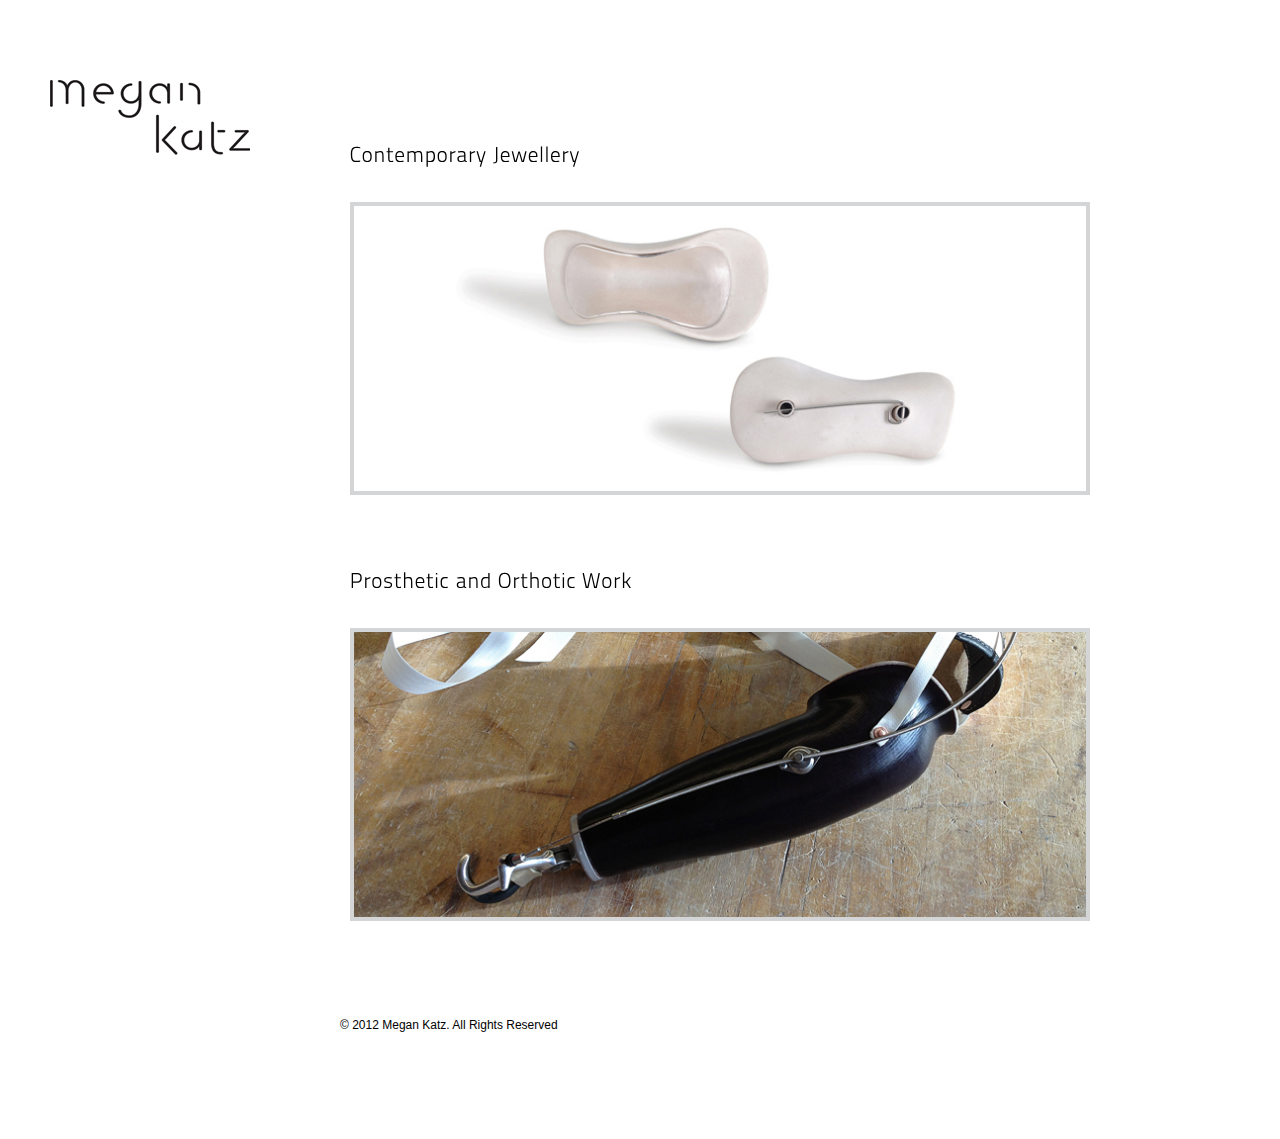
==== index.html @ e5cdc538 "first commit" ====
﻿<!DOCTYPE html PUBLIC "-//W3C//DTD XHTML 1.0 Strict//EN" "http://www.w3.org/TR/xhtml1/DTD/xhtml1-strict.dtd">
<html xmlns="http://www.w3.org/1999/xhtml">
<head>
        <meta http-equiv="Content-Type" content="text/html; charset=utf-8" />
        <title>[ MEGAN KATZ ]</title>

        <!-- CSS -->
        <link rel="stylesheet" media="screen" type="text/css" href="css/style.css" />
        <link rel="stylesheet" type="text/css" href="css/theme_styles/theme1.css" />
        
        <!-- JAVASCRIPT -->
        <script type="text/javascript" src="js/jquery.js"></script>
        <script type="text/javascript" src="js/cufon-yui.js"></script>
        <script type="text/javascript" src="js/Titillium.js"></script>
        <script type="text/javascript" src="js/jquery.easing.1.2.js"></script>
        <script type="text/javascript" src="js/custom.js"></script>
</head>

<body class="fullwidth">
<div id="full_container">
  <div id="logo_and_navigation">
    <h1 class="logo"><a href="#">Megan Katz</a></h1>

    </ul>
    <!-- end logo and navigation -->
  </div>
  <div id="right_side_container">
    <div id="main_wrapper">
      <div id="main">
               <div id="content">
          <div class="entry">
            <h3 class="entry_title"><font face="Arial, Helvetica, sans-serif">Contemporary Jewellery</font>
              <!-- end entry title -->
            </h3>
            <div class="entry_content">
              <p> </p> <!-- Body copy before image -->
              <a href="http://www.megankatz.ca/jewellery/"><img src="images/main-image.jpg" alt="Megan Katz - Jewellery" /></a>
              <p> </p> <!-- Body Copy after the image -->
              <!-- end entry content -->
            </div>
            <!-- end entry -->
          </div>
          
          <p>&nbsp;</p>
          <p>&nbsp;</p>
          <div class="entry">
            <h3 class="entry_title"><font face="Arial, Helvetica, sans-serif">Prosthetic and Orthotic Work</font>
              <!-- end entry title -->
            </h3>
            <div class="entry_content">
              <p> </p> <!-- Body copy before image -->
              <a href="http://www.megankatz.ca/prosthetic/"><img src="images/main-image2.jpg" alt="Megan Katz - Prosthetic" /></a>
              <p> </p> <!-- Body Copy after the image -->
              <!-- end entry content -->
            </div>
            <!-- end entry -->
          </div>
          
          <!-- end content -->
        </div>
        <!-- end main -->
      </div>
      <!-- end main wrapper -->
    </div>
    <div id="footer_wrapper">
      <div id="footer"><span class="copyright">&copy; 2012 <span class="legal">Megan
            Katz.</span> All Rights Reserved</span>
        <!-- end footer -->
      </div>
      <!-- end footer wrapper -->
    </div>
    <!-- end right side container -->
  </div>
  <!-- end full container -->
</div>
</body>
</html>
---- css/style.css ----
/*Small reset*/
body, ul, ol, h1,h2,h3,h4,h5,h6,form,li,p,input,select,legend,textarea,fieldset{ margin:0; padding:0;}



/* HERE IS THE CSS CODE OF LAYOUT STRUCTURE AND ELEMENTS */

/*

1) LOGO AND NAVIGATION CONTAINER
     
	A- LOGO
	B- NAVIGATION

2) RIGHT SIDE CONTAINER

	A- WEBSITE HEADING
	
3) PORTFOLIO
4) FOOTER

	A- COPYRIGHT
	B- SOCIAL ICONS
	
5) MAIN

	A- MAIN CONTENT
	B- SIDEBAR
	
6) GENERIC
7) FORMS

	A- SEARCH FORM
	B- CONTACT FORM			

*/

a, a img {
outline: none;
border: none;	
}

body {
font-size: 12px;
font-family: "Arial", sans-serif;
line-height: 18px;
position: relative;
color: #ffffff;
}

#full_container {
	overflow: scroll;
	display: table;
	height: 100%;
	position: relative;
	width: 100%;
	background-color: #ffffff;
}

#full_container .last {
margin-right: 0;	
}


/*styles switcher*/
ul.styles_switcher {
list-style-type: none;
list-style-position: outside;
position: fixed;
left: 1200px;
width: 37px;
height: auto;
line-height: 14px;
background: url(../images/theme/styles_switcher.png) no-repeat bottom center;
text-align: center;
font-size: 10px;
padding: 15px 0 5px;
overflow: hidden;	
}

ul.styles_switcher li {
display: block;
margin: 5px 0;
}

ul.styles_switcher li a {
color: #8F754B;
text-decoration: none;
display: block;	
}

ul.styles_switcher li a:hover {
color: #E9D8B6;
text-decoration: underline;
}

ul.styles_switcher li a.sliding_button {
height: 16px;
width: 16px;
display: block;
background: url(../images/theme/settings.png) no-repeat center center;
text-indent: -9999px;
color: #000000;
margin: 0 auto;
margin-top: 15px;
opacity: .6;
}

ul.styles_switcher li a.sliding_button:hover {
opacity: 1;
padding-top: 5px;	
}

/*tooltip*/
#tooltip {
	position:absolute;
	background:#080706;
	padding:5px;
	color:#000000;
	display:none;
	overflow: hidden;
	font-size: 9px;
	border: 1px solid #211F17;
}

/************************************************************************
1) LOGO AND NAVIGATION CONTAINER
*************************************************************************/

#logo_and_navigation {
position: absolute;
padding-top: 55px;	/*top space between logo and navigation part and top*/
padding-left: 50px;	/*left space between logo and navigation part and left*/
display: block;
width: 240px;
float: left;
height: 100%;	
}


/* A- LOGO */

.logo a, .logo a:hover {
text-indent: -9999px;
display: block;
position: relative;
top: 0;
left: 0;
outline: none;
border: none;
height: 121px;
width: 200px;
text-transform: uppercase;	
}

/* B- NAVIGATION */

ul#nav {
font-family: "Arial", sans-serif;
list-style-type: none;
list-style-position: outside;
display: block;
padding-top: 55px;	
}

ul#nav li {
	height: 32px;
	overflow: hidden;
	display: block;
	margin-bottom: 6px;	/*here control the vertical space between links*/
	z-index: 0;
	position: relative;
	background-color: #FFFFFF;
	font-size: 16px;
}

ul#nav li a {
font-family: "Arial", sans-serif;
font-size: 26px;
line-height: 26px;
text-decoration: none;
/*text-transform: uppercase;
*/display: block;
overflow: hidden;
z-index: -1;
padding-bottom: 2px;
}

ul#nav li a.hoverMenu {
margin-top:-32px;
display: block;
overflow: hidden;
z-index: -1;
}

/************************************************************************
2) RIGHT SIDE CONTAINER
*************************************************************************/

#right_side_container {
width: 790px;
padding: 120px 35px 0 55px;
overflow: hidden;
position: relative;
left: 270px;
display: block;
margin: 0;
color: #000000;
}

/* A- WEBSITE HEADING */

.website_heading {
padding-bottom: 40px;	
}

.website_heading h1 {
font-family: "Arial", sans-serif;
font-size: 36px;
line-height: 45px;
/*text-transform: uppercase;
*/}

/************************************************************************
2) PORTFOLIO
*************************************************************************/

#portfolio {
display: block;
width: 100%;
overflow: hidden;	
}

/*selecter content*/

.selecterContent {
    width:830px;
    min-height: 197px; /* you need to specify minimum height value */
    float:left;
    clear:both;
}
 
.selecterContent ul li {
    width:236px; /* you need to specify width and height values of the element */
    height:157px;
    overflow:hidden;
    margin-right: 40px;
    margin-top: 40px;
    display:block;
    list-style-type:none;
    list-style-position: outside;
    float: left;
}
  
/*selecter buttons*/

.selecterBtns ul {
list-style-type: none;
list-style-position: outside;
overflow:hidden;
position: relative;
display: block;
width: 100%;
margin-bottom: -10px;
color: #000000;	
}

.selecterBtns ul li {
float: left;
margin-right: 15px;	
}

.selecterBtns ul li.sorter_title {
margin-right: 20px;	
}

.selecterBtns ul li a {
text-decoration: none;
color: #ddc9a0;
font-size: 12px;	
}

.selecterBtns ul li a.active {
color: #8f754b;	
}

.selecterBtns ul li a:hover {
text-decoration: underline;	
}

/*portfolio item*/

.portfolio_item {
float: left;
display: block;
width: 226px;
margin-right: 40px;
padding: 5px;
}

.portfolio_frontpage_title {
font-size: 30px;
/*text-transform: uppercase;
*/line-height: 38px;
padding-bottom: 30px;	
}

.portfolio_item span.item_title {
padding: 15px;
font-size: 18px;
display: block;
}

.portfolio_item p {
padding: 0 15px 15px 15px;
font-size: 12px;	
}

/* sliding box */

.boxgrid{ 
width: 226px; 
height: 147px; 
float:left; 
overflow: hidden; 
position: relative; 
z-index: 0;	/*Important issue*/
}
.boxgrid img{ 
position: absolute; 
top: 0; 
left: 0; 
border: 0; 
z-index: 2;	/*Important issue*/
}

/*preview button*/
span.preview {
z-index: 1;	
}
span.preview a {
width: 16px;
height: 16px;
text-indent: -9999px;
border: none;
outline: none;
display: inline-block;
position: absolute;
bottom: 10px;
right: 10px;
z-index: 1;	/*Important issue*/
padding: 5px;
-moz-border-radius: 3px;
-webkit-border-radius: 3px;
border-radius: 3px;
}

/************************************************************************
4) FOOTER
*************************************************************************/

#footer_wrapper {
display: block;
overflow: hidden;
clear: both;
padding: 35px 10px;
width: 800px;
margin-left: -15px;	
}

#footer {
display: block;
width: 800px;
height: 48px;
color: #FFF;
}

/* A- COPYRIGHT */

.copyright {
	float: left;
	position: relative;
	left: 20px;
	top: 15px;
	color: #FFF;
}

/* B- SOCIAL ICONS */

ul.social_icons {
list-style-type: none;
list-style-position: outside;
float: right;
position: relative;
right: 16px;
top: 16px;	
}

ul.social_icons li {
float: left;
display: block;
margin-right: 2px;	
}

ul.social_icons li a img {
outline: none;
border: none;	
}



/************************************************************************
5) MAIN
*************************************************************************/

#main_wrapper {
	display: block;
	overflow: hidden;
	position: relative;
	width: 780px;
	padding: 5px;
	background-color: #ffffff;
}

#main {
display: block;
overflow: hidden;
width: 740px;
padding: 20px;
}

/*main heading*/
#main #main_heading {
display: block;f
width: 100%;
padding-bottom: 14px;
font-size: 28px;
}

/* A- CONTENT */

#content {
float: left;
display: block;
overflow: hidden;
width: 460px;
padding-top: 0px;
padding-right: 20px;	
}

.fullwidth #content {
width: 100%;
padding-right: 0;	
}

.fullwidth #sidebar {
display: none;	
}

/*entry*/
.entry {
display: block;
width: 100%;
overflow: hidden;	
}

/*entry title*/
.entry_title {
display: block;
width: 100%;
padding-bottom: 10px;
}

/*entry head*/
.entry_head {
display: block;
width: 100%;
overflow: hidden;
padding: 7px 0 11px;
}

.category a, .user a, .date a, .comments a {
text-decoration: none;
/*text-transform: uppercase;
*/font-size: 11px;
display: inline-block;
margin-right: 15px;
padding-left: 25px;
line-height: 16px;	
}

.category a:hover, .user a:hover, .date a:hover, .comments a:hover {
text-decoration: underline;	
}

/*entry content*/
.entry_content {
display: block;
width: 100%;
padding-top: 15px;
}

/*pagination*/
#pagination {
font-size: 10px;
display: block;
position: relative;
float: left;
}

#pagination .pages {
float: left;
margin-right: 5px;
/*text-transform: uppercase;
*/position: relative;
top: 4px;	
}

#pagination .pages .number {
padding: 0 2px;	
}

#pagination ul {
list-style-type: none;
list-style-position: outside;
display: block;
position: relative;
float: left;
}

#pagination ul li {
float: left;
display: block;
margin-right: 5px;
padding: 4px 0;
}

#pagination ul li a.inactive, #pagination ul li span.active {
padding: 3px 6px;
}


#pagination ul li a.inactive {
text-decoration: none;
}

#pagination ul li a.inactive:hover {
text-decoration: underline;
}

/* B- SIDEBAR */

#sidebar {
width: 260px;
float: left;
display: block;
overflow: hidden;
padding-top: 35px;	
}

.box_sidebar {
display: block;
width: 100%;
padding-bottom: 40px;
}

/*box sidebar title*/
.box_sidebar_title {
display: block;
width: 100%;
padding-bottom: 10px;
font-size: 15px;
}

/*menu sidebar*/
ul.menusidebar {
list-style-type: none;
list-style-position: outside;
display: block;
width: 100%;	
}

ul.menu_sidebar li {
display: block;
padding-bottom: 2px;	
}

ul.menu_sidebar li a {
display: block;
padding: 6px 0 9px 35px;
text-decoration: none;
font-size: 11px;	
}

/*ads sidebar*/
ul.ads_sidebar {
list-style-type: none;
list-style-position: outside;
display: block;	
}

ul.ads_sidebar li {
display: block;
margin-top: 15px;
line-height: 0;	
}

ul.ads_sidebar li a {
line-height: 0;
display: block;	
}

/************************************************************************
6) GENERIC
*************************************************************************/

/*headers setting*/
h1, h2, h3, h4, h5, h6 {

display: block;
letter-spacing: .5px;
font-weight: lighter;
padding-top: 1px;
color: #dcddde;
}

h1 {
font-size: 32px;	
}

h2 {
font-size: 26px;	
}

h3 {
font-size: 21px;	
}

h4 {
font-size: 15px;	
}

h5 {
font-size: 12px;	
}

h6 {
font-size: 10px;	
}

/*paragraph setting*/
p {
line-height: 18px;
display: block;
padding-bottom: 10px;	
}

/*side paragraph (this when using paragraph with alignleft or alignright image)*/
.entry_content p.beside_paragraph {
margin-top: -3px;
/*line-height: 21px;*/
padding-top: 0;	
}

/*normal paragraph (for paragraph filling the fullwidth wrapper)*/
.entry_content p {
margin-top: 0;
/*line-height: 21px;*/	
}

/*images alignment*/
.entry_content img {
padding-bottom: 10px;
padding: 3px;
margin-bottom: 5px;	
}

/*maximum width for images in general*/

.entry_content img {
max-width: 452px;	
}

.fullwidth .entry_content img {
max-width: 732px;	
}

.alignleft {
float: left;
margin-right: 20px;
display: block;	
}

.alignright {
float: right;
margin-left: 20px;
display: block;	
}

/*separation line*/
.separation_wrapper {
display: block;
overflow: hidden;
position: relative;
width: 100%;
padding: 30px 0;	
}

.separation {
height: 2px;
display: block;
width: 100%;	
}

/*separation in portfolio (only space without line)*/
#portfolio .separation_wrapper {
padding: 20px 0;	
}

#portfolio .separation {
height: 0px;
background: none;	
}

/*top sliding*/
.top_sliding a {
width: 28px;
height: 18px;
position: absolute;
right: 0;
text-transform: uppercase;
line-height: 17px;
text-decoration: none;
font-size: 8px;
text-align: center;
top: 20px;	
}

/*read more link*/
.readmore_link a {
text-decoration: underline;
text-transform: uppercase;
margin: 0 15px 15px 15px;
font-size: 10px;
display: inline-block;
}

.entry_content .readmore_link a {
margin: 0;
margin-top: 0px;	
}

/************************************************************************
7) FORMS
*************************************************************************/

/* A- SEARCH FORM */

input {
font-family: "Arial", sans-serif;
}

#search_form {
width: 226px;
height: auto;
position: absolute;
right: 26px;
top: 40px;
float: right;
display: block;	
}

#logo_and_navigation #search_form {	/*this for if you want to use the search form in the logo and navigation side*/
top: 442px;
right: 0;	
}

#search_form label {
display: block;
font-size: 9px;
line-height: 14px;
}

#search_form input#search {
width: 226px;
padding: 13px 0;
font-size: 11px;
text-align: center;
/*text-transform: uppercase;
*/outline: none;
border: none;	
}

/* B- CONTACT FORM */

#contact_form {
display: block;
overflow: hidden;
padding-top: 10px;
}

#contact_form p {
padding: 0;	
}

#contact_form label { width: 140px; margin-top: 6px; }
#contact_form label.error, #contact_form input.submit { margin-left: 143px; }
#contact_form input.submit {width: auto; outline: none; padding: 7px 18px; font-size: 12px; margin-left: 143px; }
#contact_form label.error, label.error {
margin-top: 0;
width: auto;
}
div.error { display: none; }
#contact_form input, #contact_form textarea {
border: none;
padding: 10px 13px;
width: 290px;
outline: medium none;
font-size: 11px;
font-family: "Arial", sans-serif;
}
#contact_form textarea {height: 150px;}

form#contact_form label {
display: inline-block;
line-height: 1.8;
vertical-align: top;
}

form#contact_form p {
list-style: none;
padding-bottom: 10px;
margin: 0;
}
.legal {
	color: #CCC;
}
.header {
	color: #dfcaa0;
}
.legal {
	color: #CCC;
}
.legal {
	color: #CCC;
}
.legal {
	color: #CCC;
}
.fullwidth #full_container #right_side_container #footer_wrapper #footer .copyright {
	color: #000;
}
.fullwidth #full_container #right_side_container #footer_wrapper #footer .copyright .legal {
	color: #000;
}
#full_container #right_side_container #footer_wrapper #footer .copyright {
	color: #000;
}
#full_container #right_side_container #footer_wrapper #footer .copyright .legal {
	color: #000;
}
#full_container #right_side_container .website_heading h1 .header {
	color: #CECFCD;
}
#full_container #right_side_container #footer_wrapper #footer .copyright {
	color: #000;
}
#full_container #right_side_container #footer_wrapper #footer .copyright .legal1 {
	color: #000;
}
#full_container {
	color: #000;
}
#full_container #right_side_container #footer_wrapper #footer .copyright .legal2 {
	color: #000;
}
#full_container #right_side_container #footer_wrapper #footer .copyright {
	color: #000;
}
#full_container #right_side_container #footer_wrapper #footer .copyright .legal3 {
	color: #000;
}
.fullwidth #full_container #right_side_container #main_wrapper #main h1 .header {
	color: #DCDDDE;
}
---- css/theme_styles/theme1.css ----
/* HERE IS THE STYLING OPTIONS LIKE COLORS AND BACKGROUNDS */


body {
color: #333;	/*this color is applied on the paragraphs color*/
background: #FFFFFF 	/*website background*/
background-attachment: fixed;	
}

#full_container {
background: url(../../images/theme/background_styles/1/light_effect1.png) no-repeat top left;	/*light background effect under logo and navigation*/
background-attachment: fixed;	
}

/* Selection Styles*/
::-moz-selection{
background:#000000;	/*background color of fonts when highlight texts by mouse*/
color:#fff;	/*color of fonts when highlight texts by mouse*/
}

::selection {
background:#000000;	/*background color when highlight texts by mouse*/
color:#fff;	/*color of fonts when highlight texts by mouse*/
}

/*

1) LOGO AND NAVIGATION CONTAINER
     
	A- LOGO
	B- NAVIGATION

2) RIGHT SIDE CONTAINER

	A- WEBSITE HEADING
	
3) PORTFOLIO
4) FOOTER

	A- COPYRIGHT
	B- SOCIAL ICONS
	
5) MAIN

	A- MAIN CONTENT
	B- SIDEBAR
	
6) GENERIC
7) FORMS

	A- SEARCH FORM
	B- CONTACT FORM			

*/


/************************************************************************
1) LOGO AND NAVIGATION CONTAINER
*************************************************************************/

/* A- LOGO */

.logo a, .logo a:hover {
color: #fff;
background: url(../../images/theme/logo.png) no-repeat top left;
}

/* B- NAVIGATION */

ul#nav li a {
	color: #000;	/*color of not current links*/
	font-size: 16px;
}

ul#nav li a.current {
	color: #000;	/*color of current link*/
}

ul#nav li a.hoverMenu {
color:#fff;	/*color of link when hover*/
}

/************************************************************************
2) RIGHT SIDE CONTAINER
*************************************************************************/

.website_heading h1 {
	color: #dcddde;	/*color of the top website heading*/
}

span.website_title, span.portfolio_title {
	color: #000;	/*color of the website title in the website heading, also the color of the portfolio page title*/
}

/************************************************************************
2) PORTFOLIO
*************************************************************************/

.portfolio_item {
background: #ffffff url(../../images/theme/arround_main.png) repeat top left; 	/*the pattern background of each portfolio item*/
}

.portfolio_frontpage_title {
color: #8f754b;	/*the general color of the portfolio title in the frontpage*/
}

.portfolio_item span.item_title {
color: #000000;	/*color of the title of each portfolio item*/
}

/* sliding box */

.boxgrid{ 
background:#dcddde; 	/*background of the internal content of each portfolio item*/
}

/*preview button*/
span.preview a {
background: url(../../images/theme/zoom.png) no-repeat center center;	/*background image of preview button for prettyphoto preview*/
color: #000000;
}

span.preview a:hover {
background: #f8e0b9 url(../../images/theme/zoom.png) no-repeat center center;	/*background color when hover*/ /* good background color #EFDDB9 */

}

/************************************************************************
4) FOOTER
*************************************************************************/

#footer {
color: #e9d8b6;	/*color of footer content*/
background: url("../../images/theme/footer.png") no-repeat center center ;	/*background image of footer*/
}

/* A- COPYRIGHT */

.copyright .website_title_footer {
	color: #000;	/*color of website title in the copyright message*/
}

/************************************************************************
5) MAIN
*************************************************************************/

#main_wrapper {
background: #ffffff url(../../images/theme/arround_main.png) repeat top left;	/*the pattern background which make the effect of like 5px border of pattern effect of main content*/
}

#main {
background: #ffffff;	/*background of main content*/	
}

/*main heading*/
#main_heading {
color: #000000;	/*color of main heading title*/
background: url(../../images/theme/border_bottom2.png) repeat-x right bottom;	/*color of bottom border main heading title*/
}


/* A- CONTENT */

/*entry title*/
.entry_title {
background: url(../../images/theme/border_bottom2.png) repeat-x right bottom;	/*color of border bottom of each entry title*/	
}

/*entry head*/
.entry_head {
background: url(../../images/theme/border_bottom2.png) repeat-x right bottom;	/*color of border bottom of blog post entry head*/	
}

.category a, .user a, .date a, .comments a {
color: #d38102;	/*color of entry head content links elements*/
}

.category a:hover, .user a:hover, .date a:hover, .comments a:hover {
color: #000000;	/*color hover of entry head content links elements*/
}

.category a {
background: url(../../images/entry_head/tag.png) no-repeat left top;	/*background of category link element*/
}

.user a {
background: url(../../images/entry_head/user.png) no-repeat left top;	/*background of user link element*/
}

.comments a {
background: url(../../images/entry_head/comment.png) no-repeat left top;	/*background of comments link element*/
}

.date a {
background: url(../../images/entry_head/date.png) no-repeat left top;		/*background of date link element*/
}

/*pagination*/
#pagination .pages {
color: #000000;	/*color of left texts of the pagination, i mean except the pages button*/
}

#pagination .pages .number {
color: #d38102;	/*color of number of the left text of the pagination*/
}

#pagination ul li a.inactive, #pagination ul li span.active {
border-top: 2px solid #d38102;	/*color of border top of pagination buttons*/	
}

#pagination ul li span.active {
background: url(../../images/theme/submit.png) repeat top left;	/*background of active pagination page button*/
color: #cfc1a5;	/*color of active pagination page button*/	
}

#pagination ul li a.inactive {
background: #f8e0b9;	/*background of inactive pagination page button*/	
color: #d38102;	/*color of inactive pagination page button*/
}

#pagination ul li a.inactive:hover {
background: #fff;	/*hover color of inactive pagination page button*/	
}

/* B- SIDEBAR */

/*box sidebar title*/
.box_sidebar_title {
background: url(../../images/theme/border_bottom2.png) repeat-x right bottom;	/*color of border bottom of sidebar box titles*/
color: #dd8e00;	
}

/*menu sidebar*/
ul.menu_sidebar li {
background: url(../../images/theme/border_bottom2.png) repeat-x right bottom;	/*color of border bottom of sidebar menu links*/
}

ul.menu_sidebar li a {
background: url(../../images/theme/bullet.png) no-repeat left center;	/*background of sidebar menu links*/
background-position: 10px;
color: #333;	/*color of sidebar menu links*/
}

ul.menu_sidebar li a:hover {
background: #ffefcf url(../../images/theme/bullet_hover.png) no-repeat left center;	/*hover background of sidebar menu links*/
background-position: 10px;
color: #d38102;	/*hover color of sidebar menu links*/	
}

/************************************************************************
6) GENERIC
*************************************************************************/

/*headers setting*/
h1, h2, h3, h4, h5, h6 {
color: #000000;	/*color of main content headers*/	
}

/*image alignment*/

.entry_content img {
background: #d3d5d7;
border: 1px solid #d3d5d7;
}

/*separation line*/
.separation {
background: url(../../images/theme/border_bottom2.png) repeat-x right bottom; 	/*color of separation line*/
}

/*top sliding*/
.top_sliding a {
color: #cfc1a5;	/*color of the top sliding button*/
background: url(../../images/theme/top_sliding.png) no-repeat center center;	/*background of the top sliding button*/
}

.top_sliding a:hover {
color: #ffb139;	/*hover color of the top sliding button*/		
}

/*read more link*/
.readmore_link a {
color: #d38102;	/*color of the read more links*/
}

.readmore_link a:hover {
color: #000000;	/*hover color of the read more links*/	
}

/************************************************************************
7) FORMS
*************************************************************************/

/* A- SEARCH FORM */

#search_form label {
color: #5b5244;	/*label color of search form*/
}

#search_form input#search {
color: #c9ba9e;	/*color of input field text of search form*/
background: url(../../images/theme/search_input.png) no-repeat center center;	/*background of input field of search form*/
}

/* B- CONTACT FORM */

#contact_form label, #contact_form input, #contact_form textarea {
color: #000000;	/*colors of label, input and textarea texts*/
}

#contact_form input, #contact_form textarea {border-bottom: 2px solid #d38102;	/*color of border bottom of input and textarea fields */
color: #000000;	/*color of input and textarea texts */
background: #f8e0b9;	/*background of input and textarea fields */
}

#contact_form input:focus, #contact_form textarea:focus {
background: #fff;	/*onfocus background of input and textarea fields */
}

#contact_form input.submit {
background: #15130F url(../../images/theme/submit.png) repeat top left;	/*background of submit button*/
border-bottom: 2px solid #d38102;	/*color of border bottom of submit button*/
color: #cfc1a5;	/*color of submit button text*/
cursor: pointer;
}

#contact_form input.submit:hover {
color: #fff;	/*hover color of submit button text*/
}

/*validation coloring settings*/

#contact_form label.error, label.error {
color: red;	/*color of appearing validation message*/
}

#contact_form input.error, #contact_form textarea.error { 
background: url(../../images/theme/arround_main.png) repeat top left; }	/*background of field that need validation*/
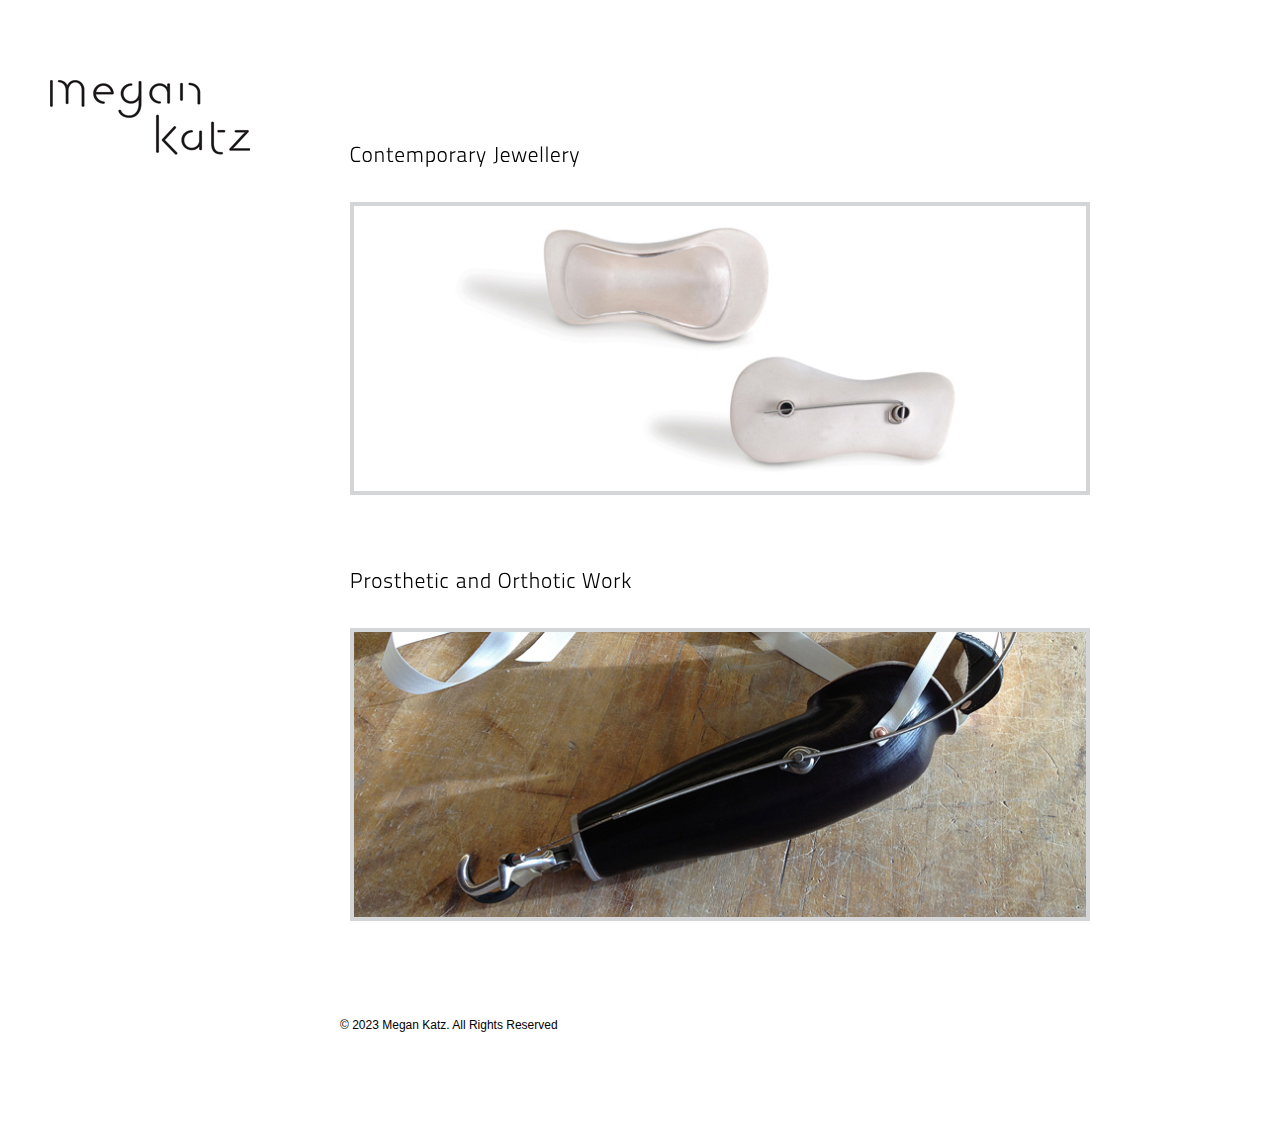
==== commit 34f51c44: "update website 2023" ====
--- a/index.html
+++ b/index.html
@@ -63,7 +63,7 @@
       <!-- end main wrapper -->
     </div>
     <div id="footer_wrapper">
-      <div id="footer"><span class="copyright">&copy; 2012 <span class="legal">Megan
+      <div id="footer"><span class="copyright">&copy; 2023 <span class="legal">Megan
             Katz.</span> All Rights Reserved</span>
         <!-- end footer -->
       </div>
